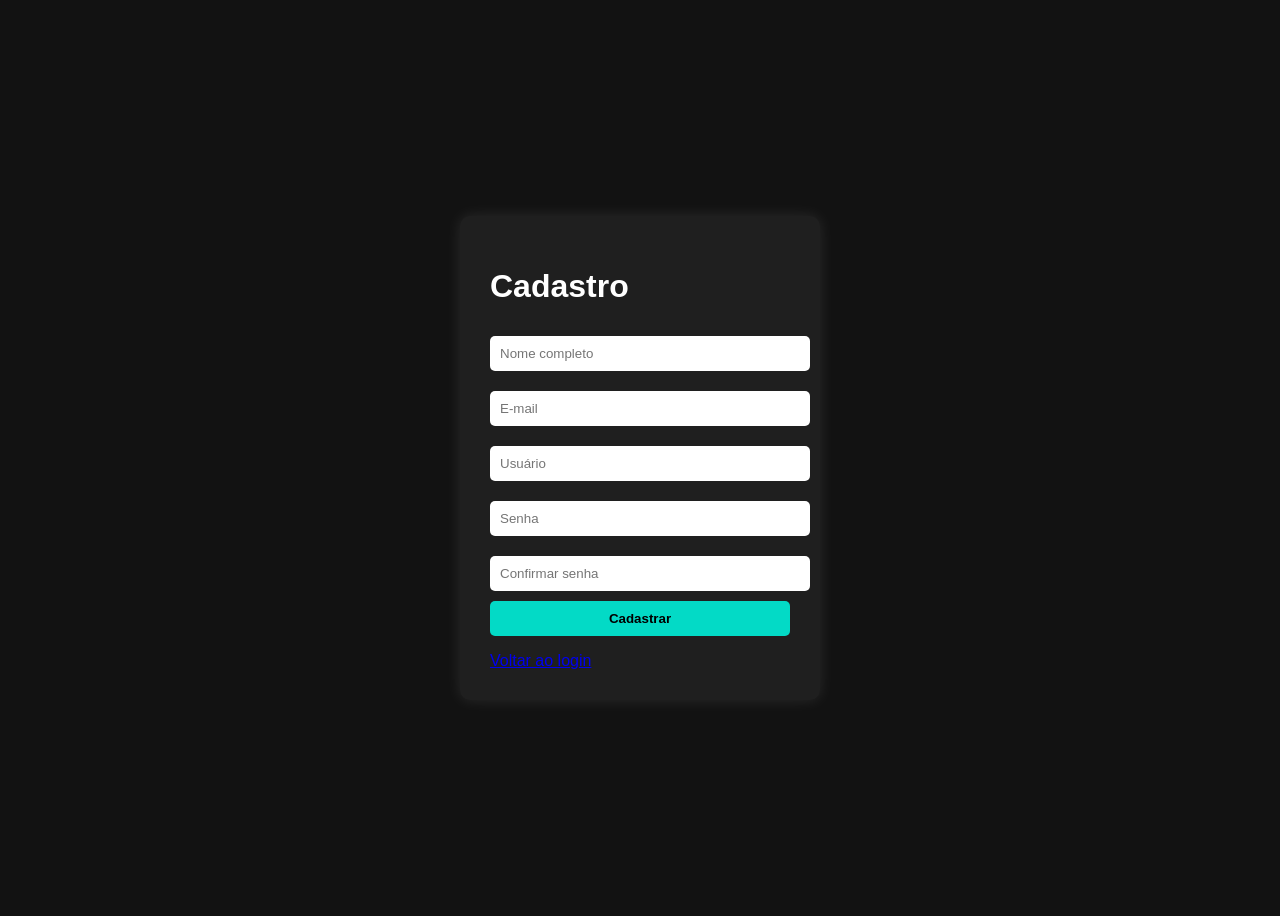
==== cadastro.html @ 1354cfae "Adiciona formulário de cadastro de usuário" ====
<!DOCTYPE html>
<html lang="pt-br">

<head>
    <meta charset="UTF-8">
    <meta name="viewport" content="width=device-width, initial-scale=1.0">
    <title>Cadastro de Usuário</title>
    <link rel="stylesheet" href="style.css">
</head>

<body>
    <div class="login-container">
        <h1>Cadastro</h1>
        <form id="cadastroForm">
            <input type="text" id="nome" placeholder="Nome completo">
            <input type="email" id="email" placeholder="E-mail">
            <input type="text" id="novoUsuario" placeholder="Usuário">
            <input type="password" id="novaSenha" placeholder="Senha">
            <input type="password" id="confirmaSenha" placeholder="Confirmar senha">
            <button type="submit">Cadastrar</button>
            <p id="mensagem"></p>
        </form>
        <a href="index.html">Voltar ao login</a>
    </div>
    <script src="cadastro.js"></script>
</body>

</html>
---- style.css ----
body {
    font-family: Arial, sans-serif;
    background-color: #121212;
    color: #fff;
    display: flex;
    justify-content: center;
    align-items: center;
    height: 100vh;
}

.login-container {
    background-color: #1f1f1f;
    padding: 30px;
    border-radius: 10px;
    box-shadow: 0 0 15px rgba(255, 255, 255, 0.1);
    width: 300px;
}

.login-container input {
    width: 100%;
    margin: 10px 0;
    padding: 10px;
    border: none;
    border-radius: 5px;
}

button {
    width: 100%;
    padding: 10px;
    background-color: #03dac6;
    color: #000;
    border: none;
    border-radius: 5px;
    font-weight: bold;
    cursor: pointer;
} 

button:hover {
    background-color: #00bfa5;
}

#mensagem {
    margin-top: 10px;
    color: #ff5252;
    font-weight: bold;
}
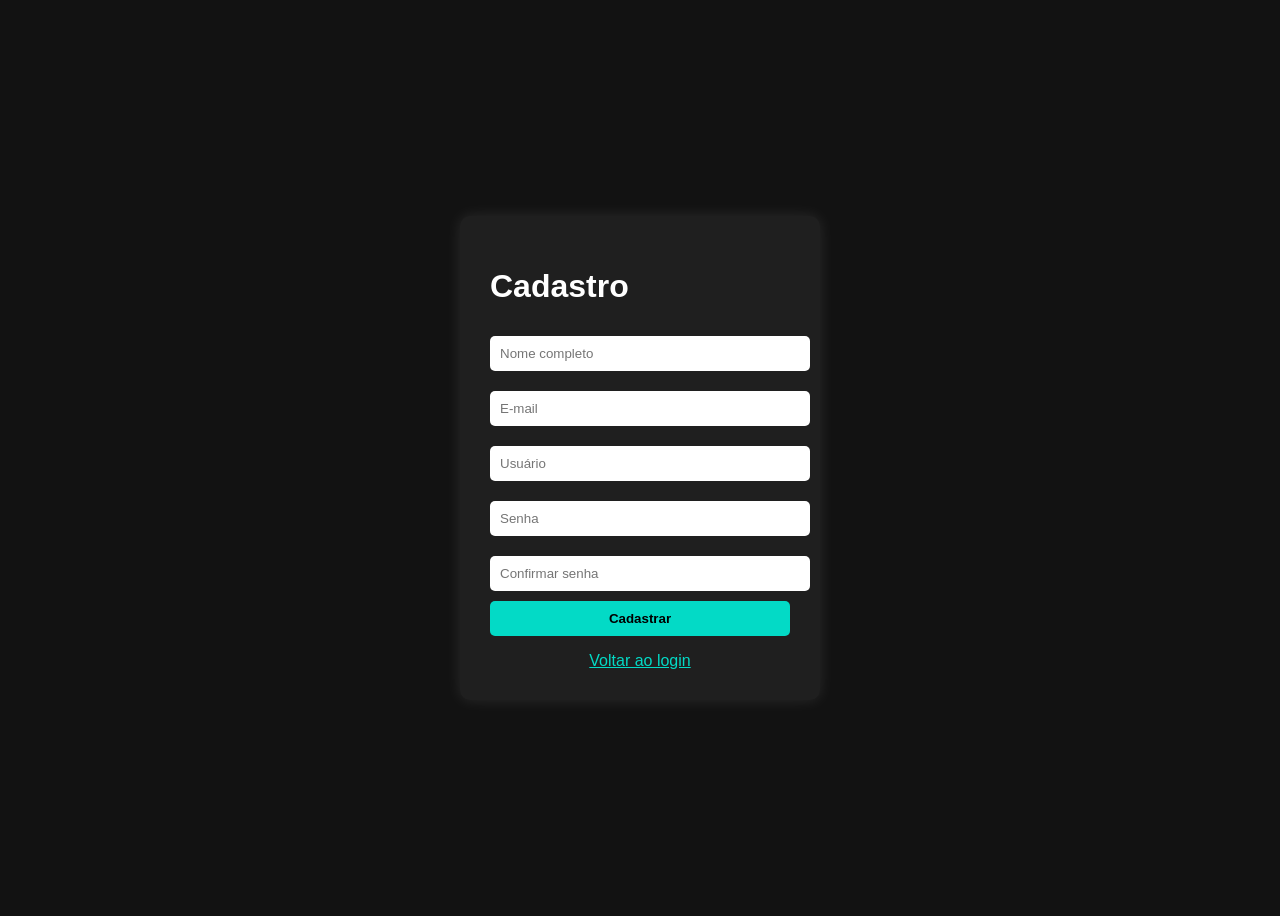
==== commit 1a19e7b8: "Release v1.1.0: ajustes visuais e documentação (README.md)" ====
--- a/cadastro.html
+++ b/cadastro.html
@@ -20,7 +20,7 @@
             <button type="submit">Cadastrar</button>
             <p id="mensagem"></p>
         </form>
-        <a href="index.html">Voltar ao login</a>
+        <a href="index.html" class="link">Voltar ao login</a>
     </div>
     <script src="cadastro.js"></script>
 </body>
--- a/style.css
+++ b/style.css
@@ -44,3 +44,14 @@
     color: #ff5252;
     font-weight: bold;
 }
+
+a {
+    color: #03dac6;
+}
+
+.link {
+    display: block;
+    margin-top: 15px;
+    text-align: center;
+}
+
